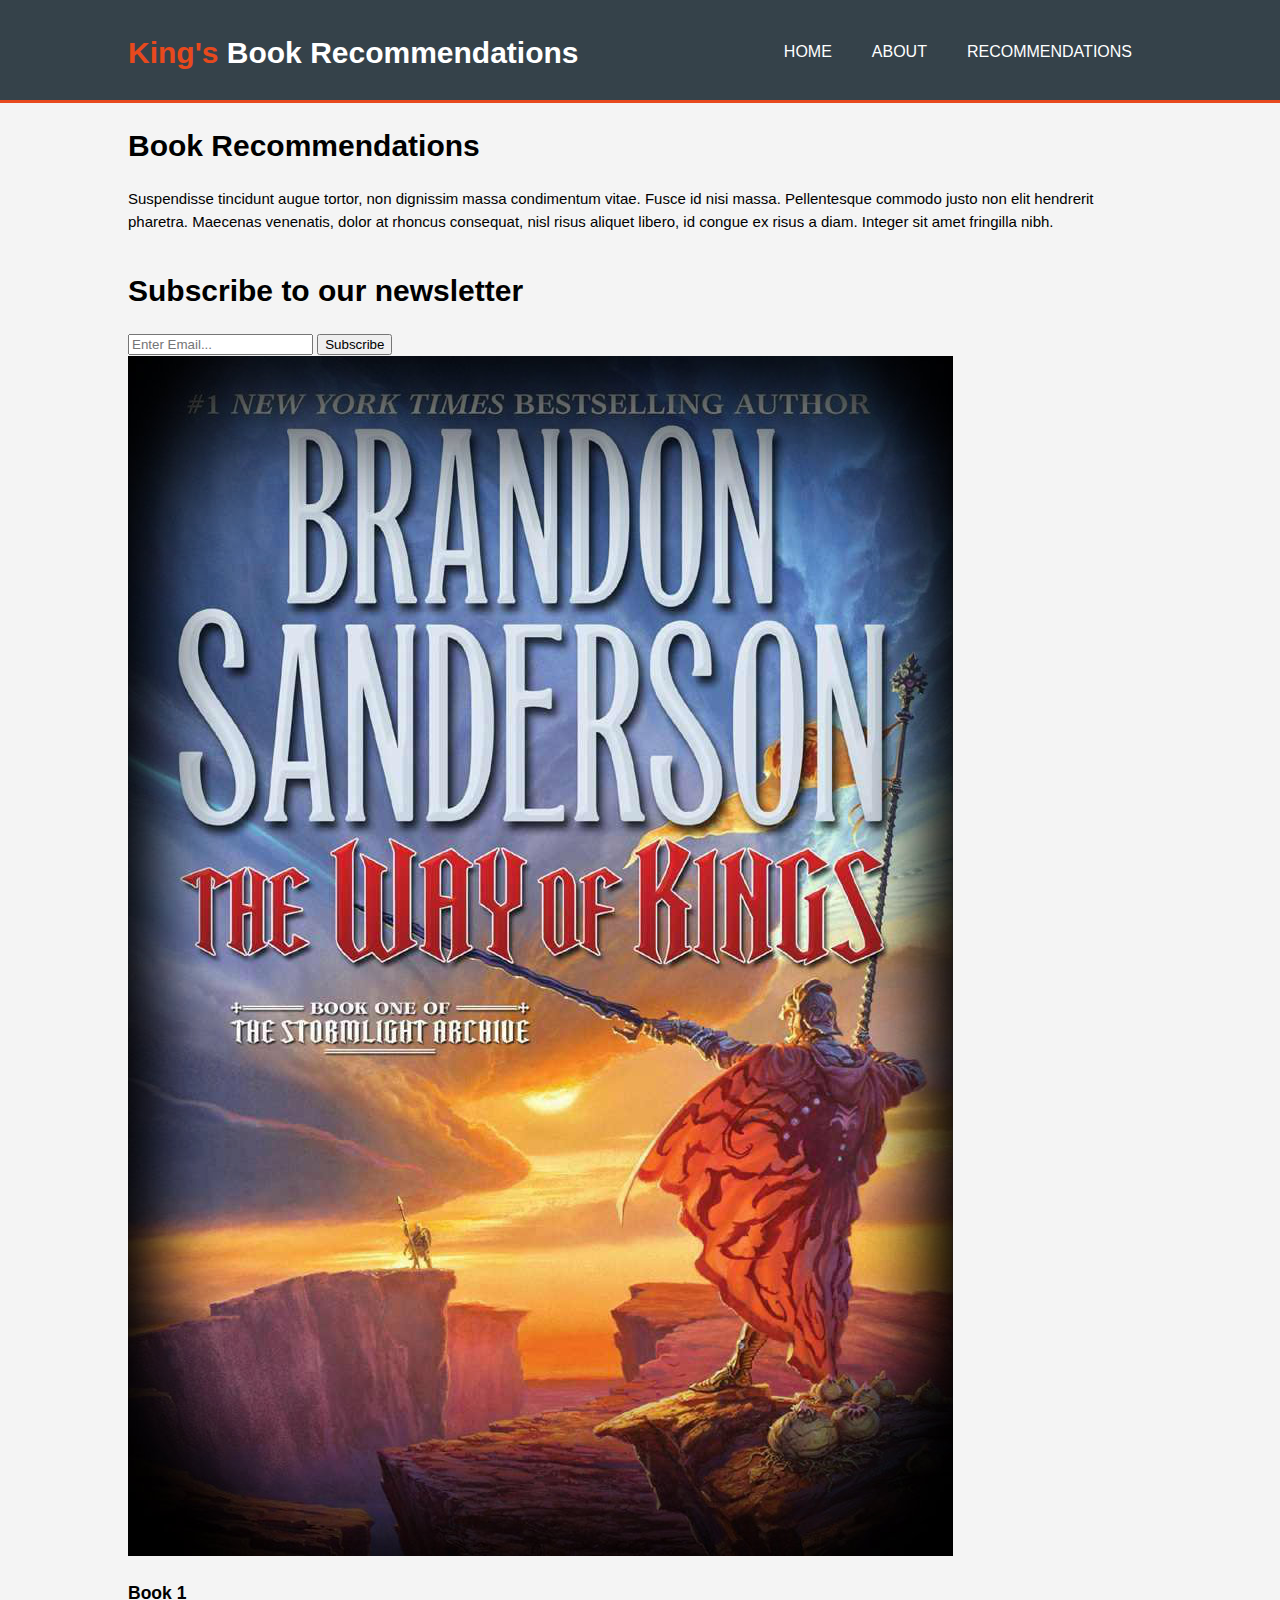
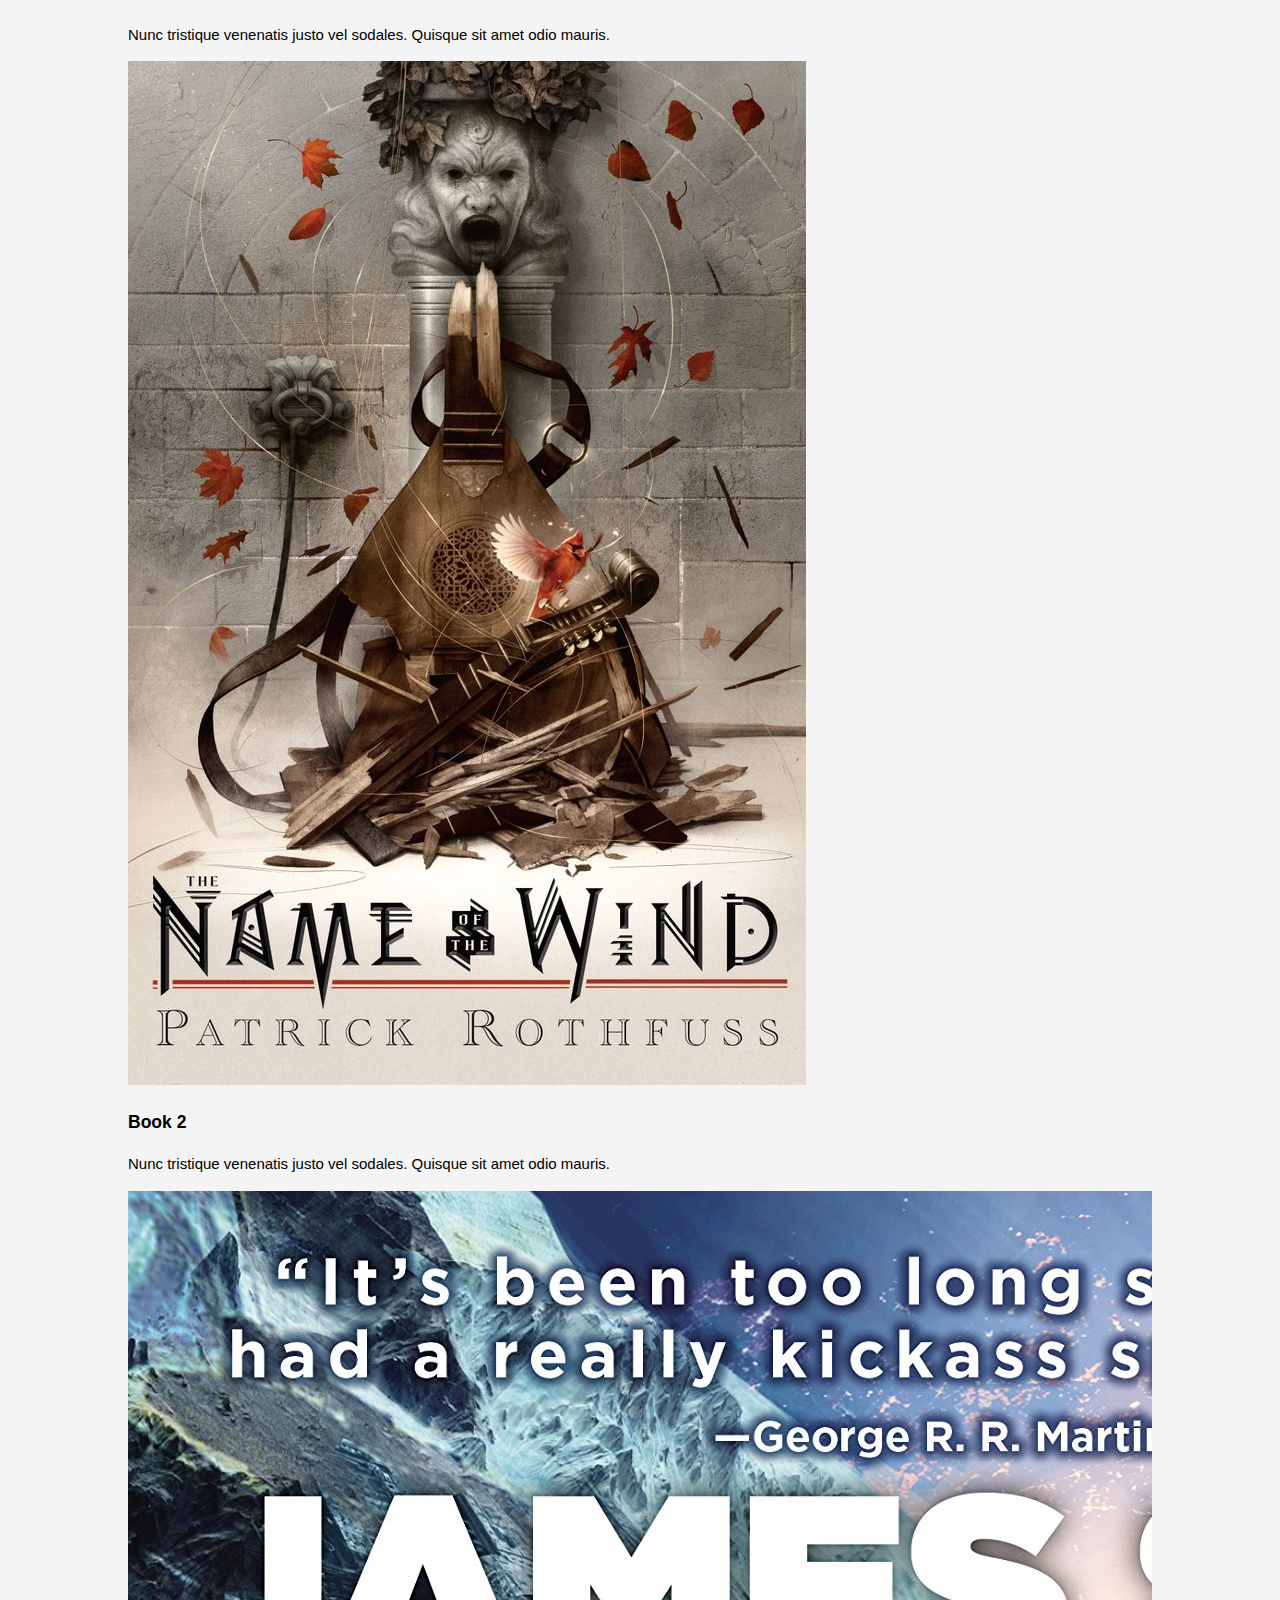
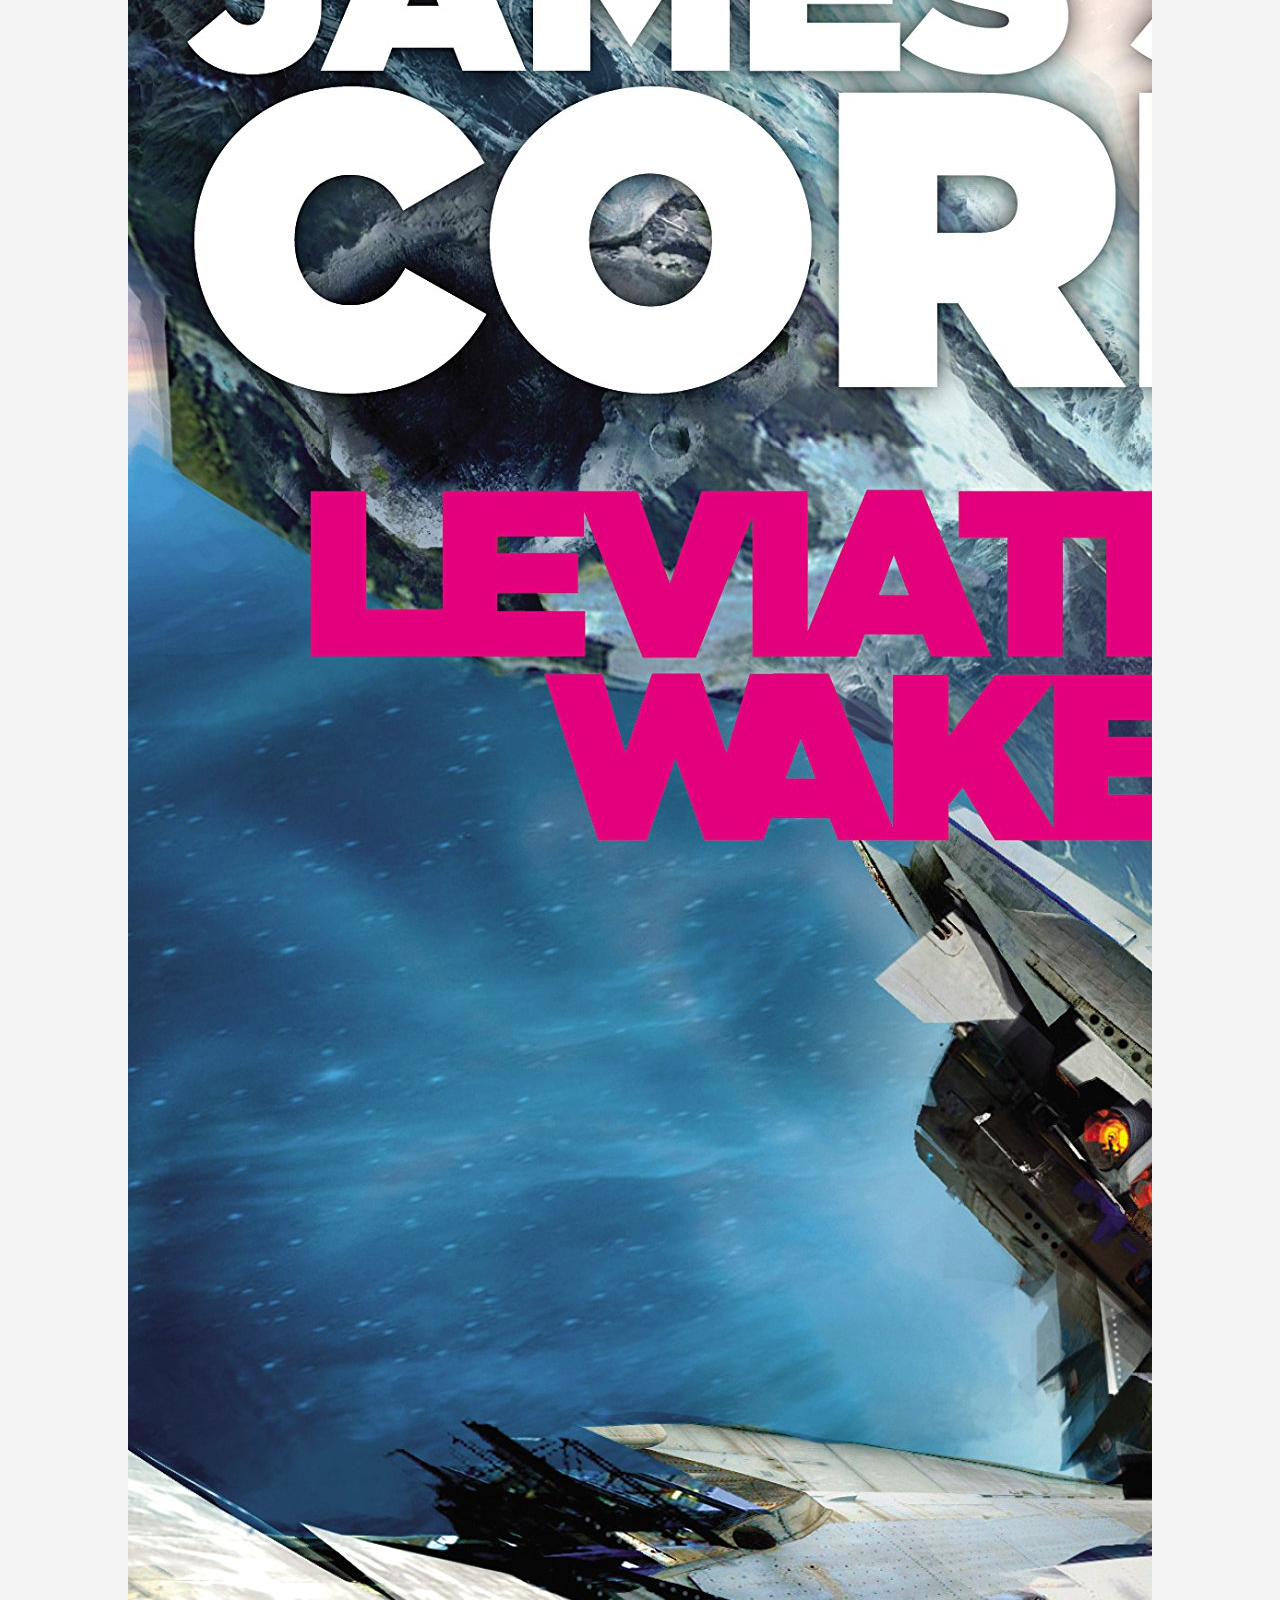
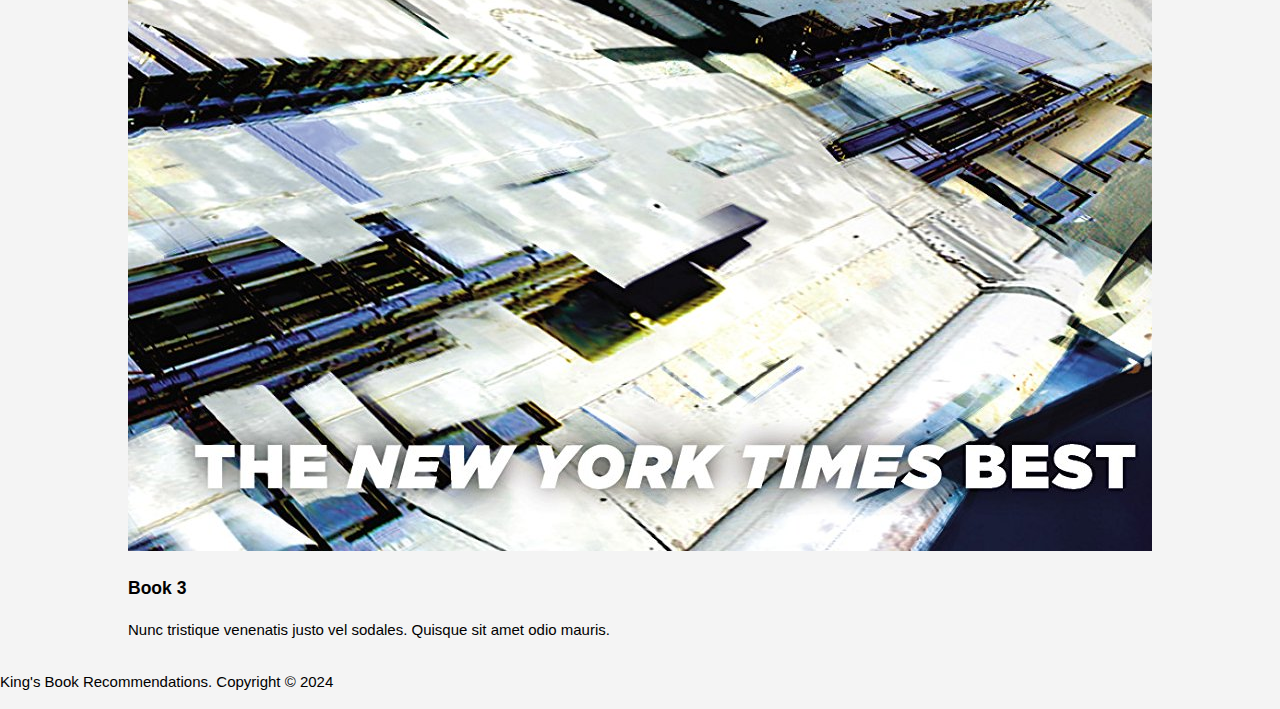
==== index.html @ 4885f13c "index header complete" ====
<!DOCTYPE html>
<html lang="en">
<head>
    <meta charset="UTF-8">
    <meta name="viewport" content="width=device-width">
    <meta name="description" content="Book recommendations curated by site creator">
    <meta name="keywords" content="book, books, library, recommendations">
    <meta name="author" content="Riley King">
    <title>King's Books | Welcome</title>
    <link rel="stylesheet" href="./css/style.css">
</head>
<body>
    <header>
        <div class="container">
            <div id="branding">
                <h1><span class="highlight">King's</span> Book Recommendations</h1>
            </div>
            <nav>
                <ul>
                    <li><a class="current" href="index.html">Home</a></li>
                    <li><a href="about.html">About</a></li>
                    <li><a href="rec.html">Recommendations</a></li>
                </ul>
            </nav>
        </div>
    </header>

    <section id="showcase">
        <div class="container">
            <h1>Book Recommendations</h1>
            <p>Suspendisse tincidunt augue tortor, non dignissim massa condimentum vitae. Fusce id nisi massa. Pellentesque commodo justo non elit hendrerit pharetra. Maecenas venenatis, dolor at rhoncus consequat, nisl risus aliquet libero, id congue ex risus a diam. Integer sit amet fringilla nibh. </p>
        </div>
    </section>

    <section id="newsletter">
        <div class="container">
            <h1>Subscribe to our newsletter</h1>
            <form>
                <input type="email" placeholder="Enter Email...">
                <button type="submit" class="button_1">Subscribe</button>
            </form>
        </div>
    </section>

    <section id="boxes">
        <div class="container">
            <div class="box">
                <img src="img/way_kings.jpeg">
                <h3>Book 1</h3>
                <p>Nunc tristique venenatis justo vel sodales. Quisque sit amet odio mauris.</p>
            </div>
            <div class="box">
                <img src="img/name_wind.jpeg">
                <h3>Book 2</h3>
                <p>Nunc tristique venenatis justo vel sodales. Quisque sit amet odio mauris.</p>
            </div>
            <div class="box">
                <img src="img/lev_wakes.jpeg">
                <h3>Book 3</h3>
                <p>Nunc tristique venenatis justo vel sodales. Quisque sit amet odio mauris.</p>
            </div>
        </div>
    </section>

    <footer>
        <p>King's Book Recommendations. Copyright &copy; 2024</p>
    </footer>
</body>
</html>
---- css/style.css ----
body{
    font: 15px/1.5 Arial, Helvetica, sans-serif;
    padding: 0;
    margin: 0;
    background-color: #f4f4f4;
}

/* Global */
.container{
    width: 80%;
    margin: auto;
    overflow: hidden;
}

ul{
    margin: 0;
    padding: 0;
}

/* Header */
header{
    background: #35424a;
    color:#ffffff;
    padding-top: 30px;
    min-height: 70px;
    border-bottom: #e8491d 3px solid;
}

header a{
    color: #ffffff;
    text-decoration: none;
    text-transform: uppercase;
    font-size: 16px;
}

header li{
    float: left;
    display: inline;
    padding: 0 20px 0 20px;
}

header #branding{
    float: left;
}

header #branding h1{
    margin: 0;
}

header nav{
    float:right;
    margin-top: 10px;
}

header .highlight, header .current a{
    color: #e8491d;
    font-weight: bold;
}

header a:hover{
    color: #cccccc;
    font-weight: bold;
}

/* Showcase */
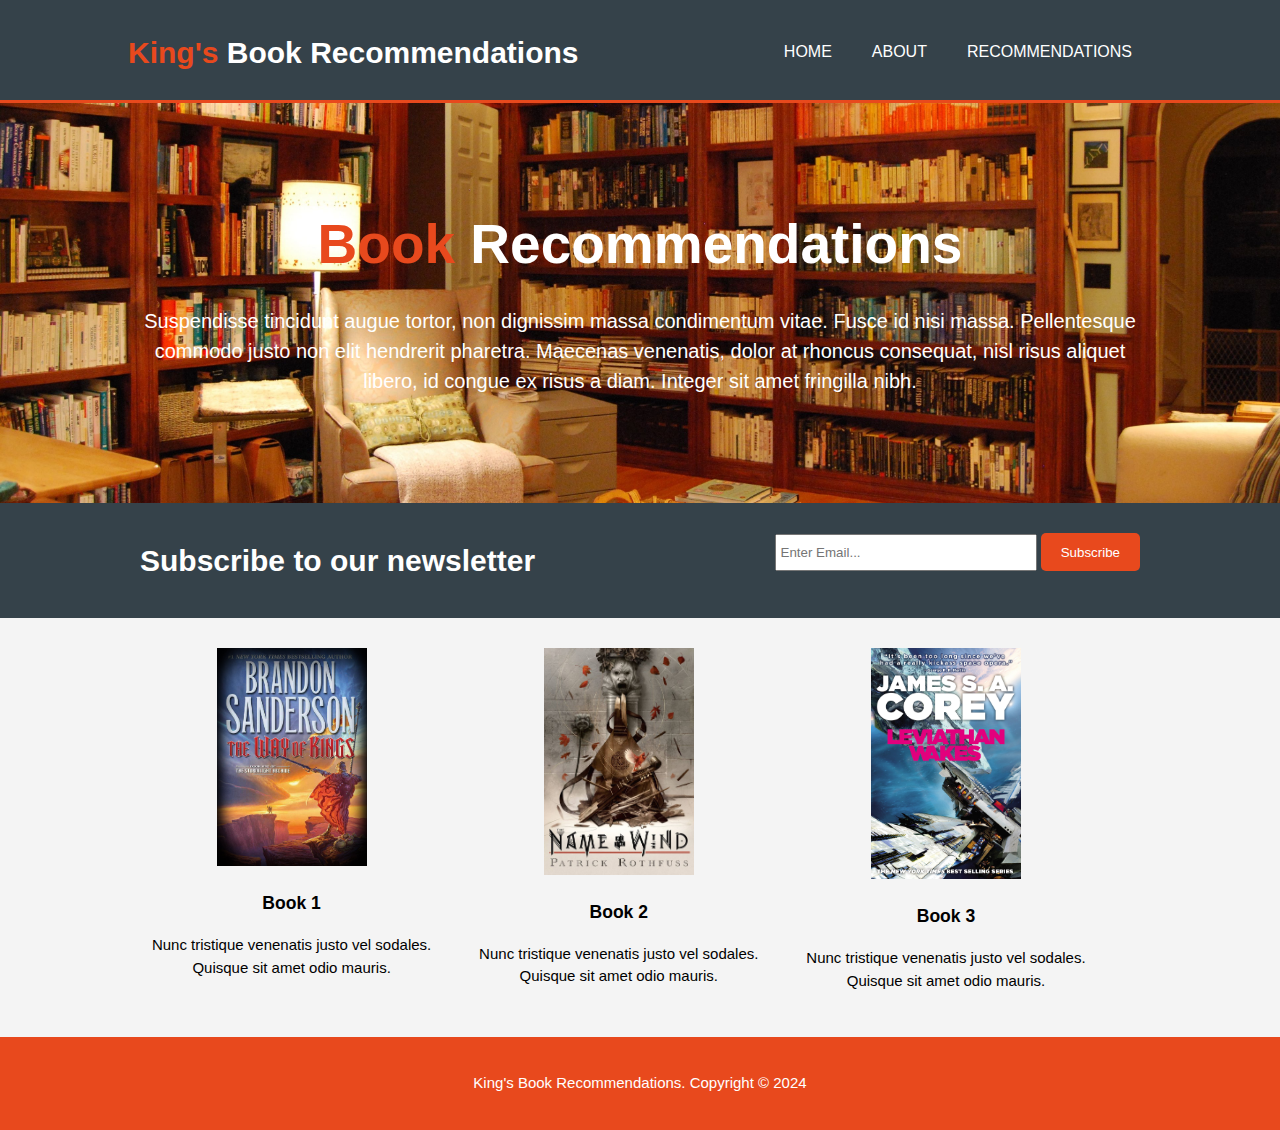
==== commit bfeab119: "index v1.0 complete" ====
--- a/index.html
+++ b/index.html
@@ -17,7 +17,7 @@
             </div>
             <nav>
                 <ul>
-                    <li><a class="current" href="index.html">Home</a></li>
+                    <li><a href="index.html" class="current">Home</a></li>
                     <li><a href="about.html">About</a></li>
                     <li><a href="rec.html">Recommendations</a></li>
                 </ul>
@@ -27,7 +27,7 @@
 
     <section id="showcase">
         <div class="container">
-            <h1>Book Recommendations</h1>
+            <h1><span>Book</span> Recommendations</h1>
             <p>Suspendisse tincidunt augue tortor, non dignissim massa condimentum vitae. Fusce id nisi massa. Pellentesque commodo justo non elit hendrerit pharetra. Maecenas venenatis, dolor at rhoncus consequat, nisl risus aliquet libero, id congue ex risus a diam. Integer sit amet fringilla nibh. </p>
         </div>
     </section>
--- a/css/style.css
+++ b/css/style.css
@@ -16,6 +16,23 @@
     margin: 0;
     padding: 0;
 }
+
+.button_1{
+    height: 38px;
+    background: #e8491d;
+    border: none;
+    padding-left: 20px;
+    padding-right: 20px;
+    color: white;
+    border-radius: 5px;
+    transition: background-color 0.3s ease;
+    cursor: pointer;
+}
+
+.button_1:hover{
+    background-color: #c73b0a;
+}
+
 
 /* Header */
 header{
@@ -63,3 +80,68 @@
 }
 
 /* Showcase */
+#showcase{
+    min-height: 400px;
+    background: #35424a url("../img/bookshelves.jpeg") no-repeat 0 -200px;
+    background-size: cover;
+    text-align: center;
+    color: #ffffff;
+}
+#showcase h1{
+    margin-top: 100px;
+    font-size: 55px;
+    margin-bottom: 10px;
+
+}
+#showcase h1 span{
+    color: #e8491d;
+}
+#showcase p{
+    font-size: 20px;
+}
+
+/* Newsletter */
+#newsletter{
+    padding: 15px;
+    color: #ffffff;
+    background-color: #35424a;
+}
+
+#newsletter h1{
+    float: left;
+}
+
+#newsletter form{
+    float: right;
+    margin-top: 15px;
+}
+
+#newsletter input[type="email"]{
+    padding: 4px;
+    height: 25px;
+    width:250px;
+}
+
+/* Boxes */
+#boxes{
+    margin-top: 20px;
+}
+#boxes .box{
+    float: left;
+    text-align: center;
+    width: 30%;
+    padding: 10px;
+}
+#boxes .box img{
+    width: 150px;
+    height: auto;
+}
+
+/* Footer */
+footer{
+    padding: 20px;
+    margin-top: 20px;
+    text-align: center;
+    color: #ffffff;
+    background-color: #e8491d;
+}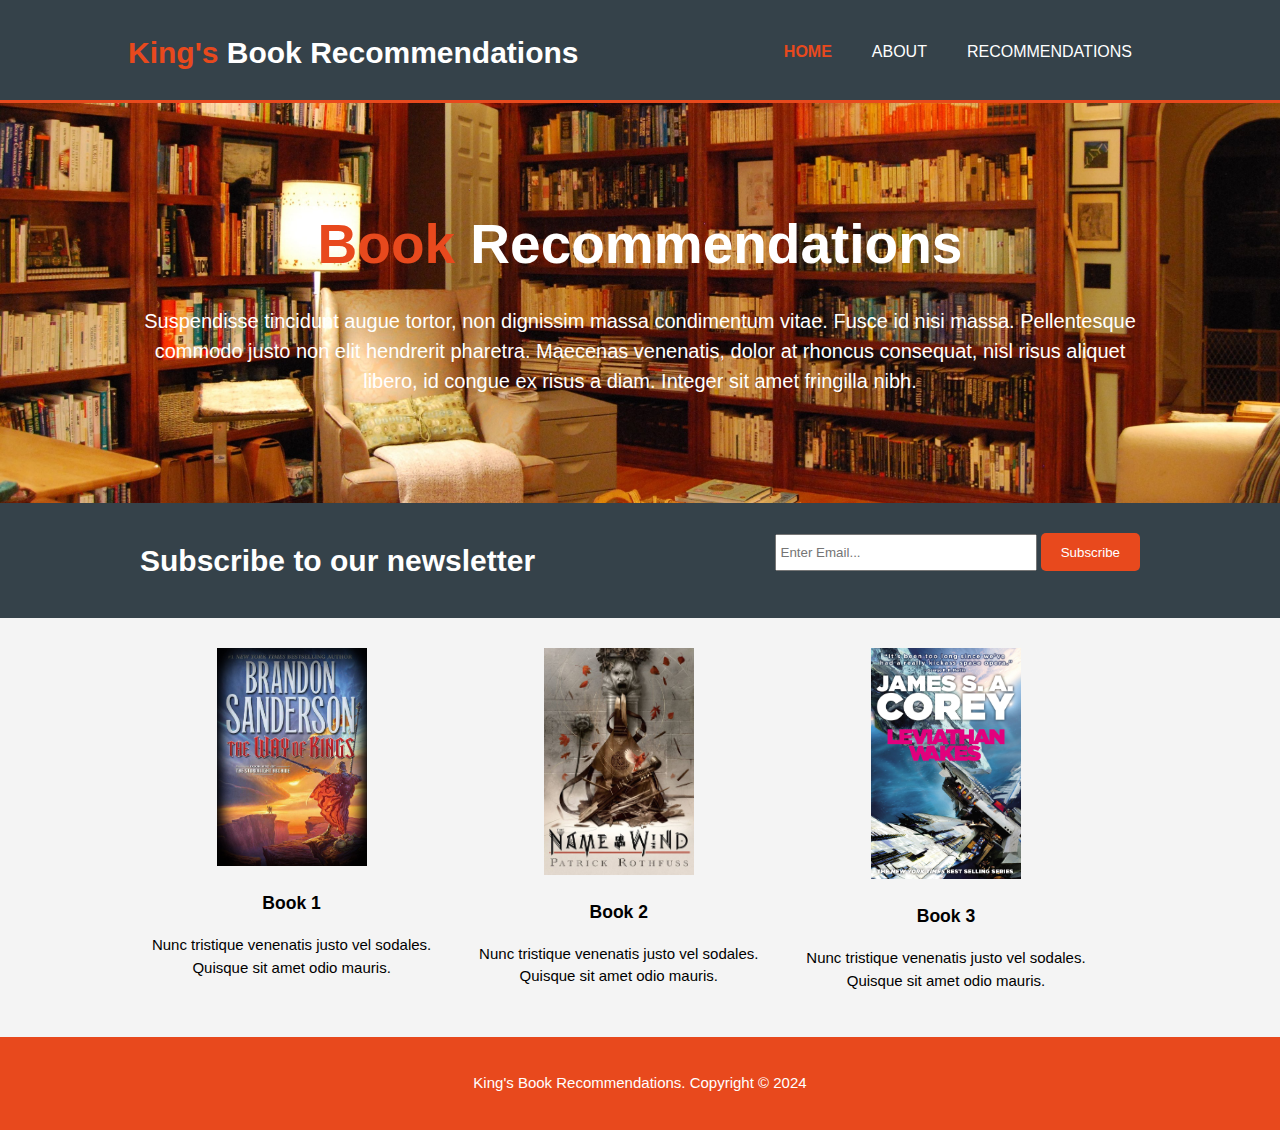
==== commit 22f6d1c2: "Video Complete" ====
--- a/index.html
+++ b/index.html
@@ -17,9 +17,9 @@
             </div>
             <nav>
                 <ul>
-                    <li><a href="index.html" class="current">Home</a></li>
+                    <li class="current"><a href="index.html">Home</a></li>
                     <li><a href="about.html">About</a></li>
-                    <li><a href="rec.html">Recommendations</a></li>
+                    <li><a href="recommendations.html">Recommendations</a></li>
                 </ul>
             </nav>
         </div>
--- a/css/style.css
+++ b/css/style.css
@@ -33,6 +33,14 @@
     background-color: #c73b0a;
 }
 
+.dark{
+    padding: 15px;
+    background: #35424a;
+    color: white;
+    margin-top: 10px;
+    margin-bottom: 10px;
+}
+
 
 /* Header */
 header{
@@ -137,6 +145,34 @@
     height: auto;
 }
 
+/* Sidebar */
+aside#sidebar{
+    float: right;
+    width: 30%;
+    margin-top: 10px;
+}
+
+aside#sidebar .quote input, aside#sidebar .quote textarea{
+    width: 90%;
+    padding: 5px;
+}
+
+/* Main-col */
+article#main-col{
+    float: left;
+    width: 60%;
+}
+
+/* Services */
+ul#services li{
+    list-style: none;
+    padding: 20px;
+    border: #cccccc solid 1px;
+    margin-bottom: 5px;
+    background: #e6e6e6;
+}
+
+
 /* Footer */
 footer{
     padding: 20px;
@@ -144,4 +180,39 @@
     text-align: center;
     color: #ffffff;
     background-color: #e8491d;
+}
+
+/* Media Queries */
+@media(max-width: 768px) {
+    header #branding,
+    header nav,
+    header nav li,
+    #newsletter h1,
+    #newsletter form,
+    #boxes .box,
+    article#main-col,
+    aside#sidebar{
+        float: none;
+        text-align: center;
+        width: 100%;
+    }
+
+    header{
+        padding-bottom: 20px;
+    }
+
+    #showcase h1{
+        margin-top: 40px;
+    }
+
+    #newsletter button, .quote button{
+        display: block;
+        width: 100%;
+    }
+
+    #newsletter form input[type="email"], .quote input, .quote textarea{
+        width: 100%;
+        margin-bottom: 5px;
+    }
+
 }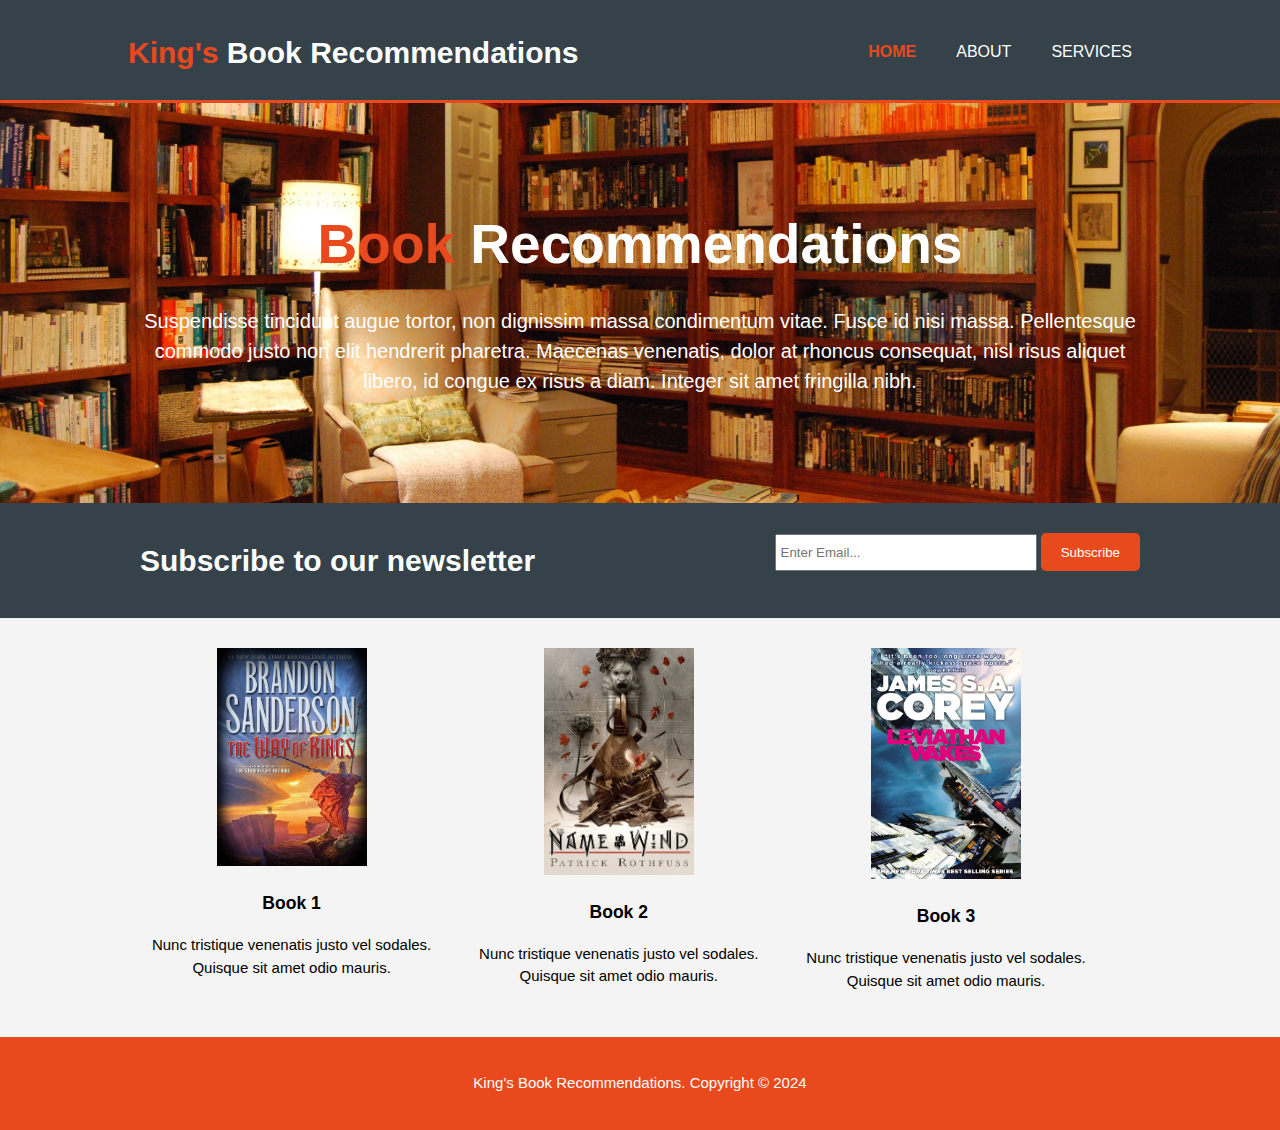
==== commit 9e0619e0: "Video Complete" ====
--- a/index.html
+++ b/index.html
@@ -19,7 +19,7 @@
                 <ul>
                     <li class="current"><a href="index.html">Home</a></li>
                     <li><a href="about.html">About</a></li>
-                    <li><a href="recommendations.html">Recommendations</a></li>
+                    <li><a href="recommendations.html">Services</a></li>
                 </ul>
             </nav>
         </div>
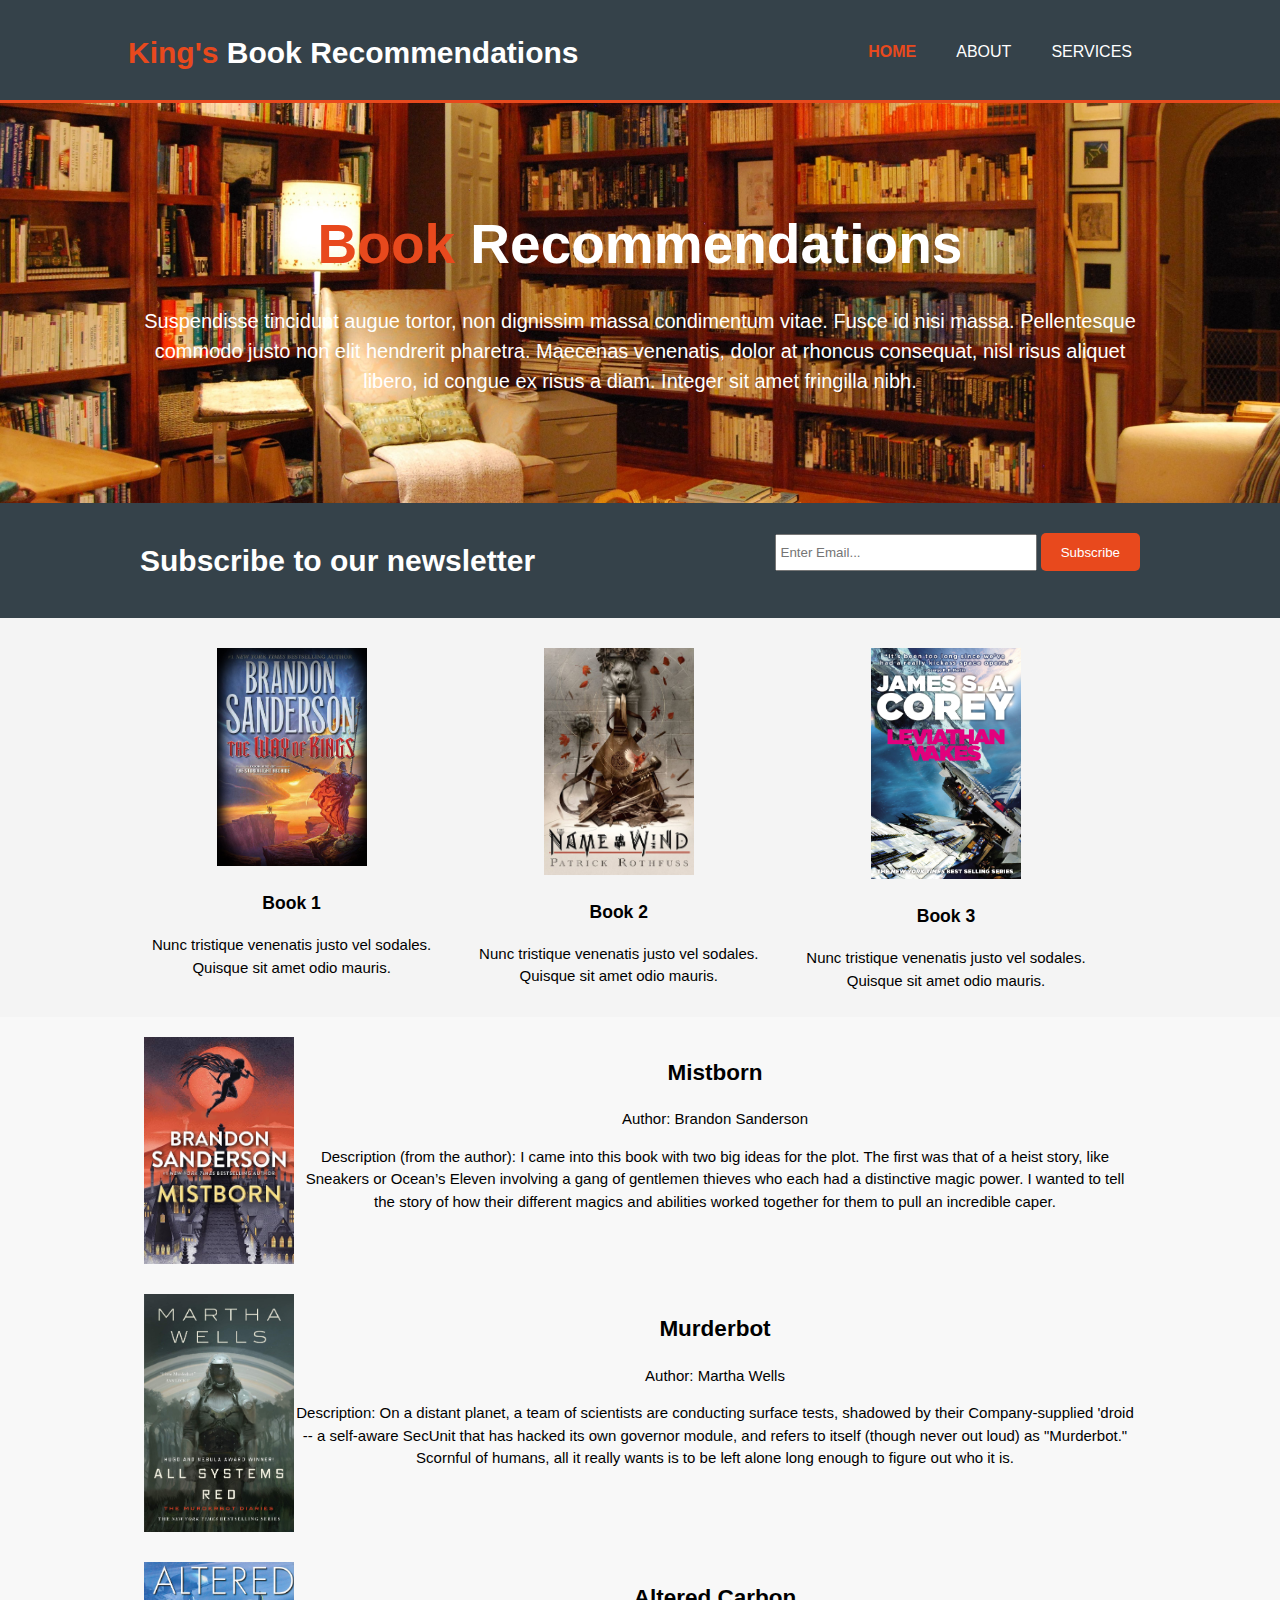
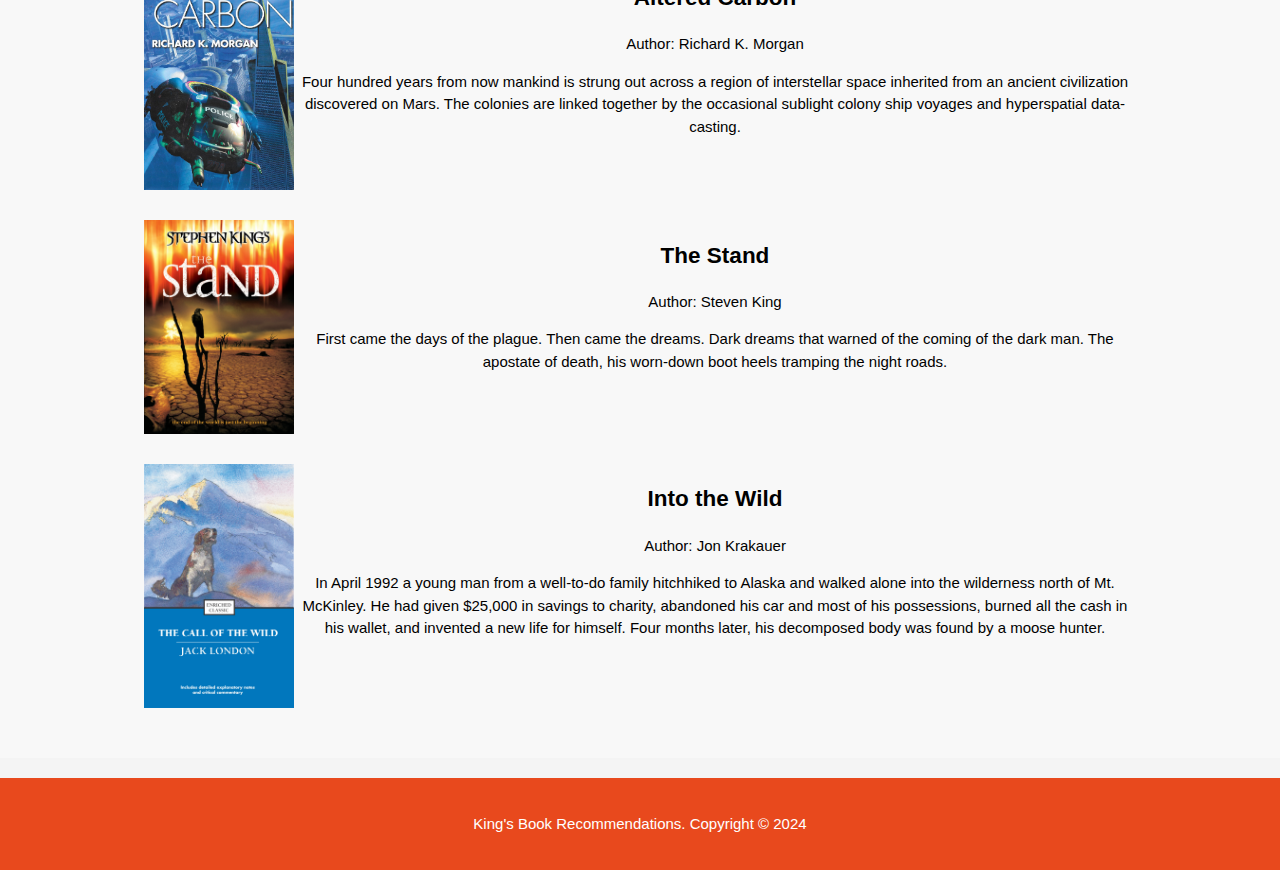
==== commit f961777e: "Added additional 5 Recs" ====
--- a/index.html
+++ b/index.html
@@ -62,6 +62,53 @@
         </div>
     </section>
 
+    <section id="recs">
+        <div class="container">
+            <ul class="book-list">
+                <li class="book-item">
+                    <img class="book-image" src="img/mistborn.jpg" alt="Book 1">
+                    <div>
+                        <h2>Mistborn</h2>
+                        <p>Author: Brandon Sanderson</p>
+                        <p>Description (from the author): I came into this book with two big ideas for the plot. The first was that of a heist story, like Sneakers or Ocean’s Eleven involving a gang of gentlemen thieves who each had a distinctive magic power. I wanted to tell the story of how their different magics and abilities worked together for them to pull an incredible caper.</p>
+                    </div>
+                </li>
+                <li class="book-item">
+                    <img class="book-image" src="img/murderbot.jpg" alt="Book 2">
+                    <div>
+                        <h2>Murderbot</h2>
+                        <p>Author: Martha Wells</p>
+                        <p>Description: On a distant planet, a team of scientists are conducting surface tests, shadowed by their Company-supplied 'droid -- a self-aware SecUnit that has hacked its own governor module, and refers to itself (though never out loud) as "Murderbot." Scornful of humans, all it really wants is to be left alone long enough to figure out who it is.</p>
+                    </div>
+                </li>
+                <li class="book-item">
+                    <img class="book-image" src="img/ac.jpg" alt="Book 3">
+                    <div>
+                        <h2>Altered Carbon</h2>
+                        <p>Author: Richard K. Morgan</p>
+                        <p>Four hundred years from now mankind is strung out across a region of interstellar space inherited from an ancient civilization discovered on Mars. The colonies are linked together by the occasional sublight colony ship voyages and hyperspatial data-casting.</p>
+                    </div>
+                </li>
+                <li class="book-item">
+                    <img class="book-image" src="img/stand.jpg" alt="Book 4">
+                    <div>
+                        <h2>The Stand</h2>
+                        <p>Author: Steven King</p>
+                        <p>First came the days of the plague. Then came the dreams. Dark dreams that warned of the coming of the dark man. The apostate of death, his worn-down boot heels tramping the night roads.</p>
+                    </div>
+                </li>
+                <li class="book-item">
+                    <img class="book-image" src="img/wild.jpg" alt="Book 5">
+                    <div>
+                        <h2 class="book-details">Into the Wild</h2>
+                        <p class="book-details">Author: Jon Krakauer</p>
+                        <p class="book-details">In April 1992 a young man from a well-to-do family hitchhiked to Alaska and walked alone into the wilderness north of Mt. McKinley. He had given $25,000 in savings to charity, abandoned his car and most of his possessions, burned all the cash in his wallet, and invented a new life for himself. Four months later, his decomposed body was found by a moose hunter.</p>
+                    </div>
+                </li>
+            </ul>
+        </div>
+    </section>
+
     <footer>
         <p>King's Book Recommendations. Copyright &copy; 2024</p>
     </footer>
--- a/css/style.css
+++ b/css/style.css
@@ -144,6 +144,33 @@
     width: 150px;
     height: auto;
 }
+/*---------------------------*/
+
+#recs {
+    padding: 20px;
+    background-color: #f8f8f8;
+}
+
+.book-list {
+    list-style-type: none;
+    text-align: center;
+}
+
+.book-item {
+    display: flex;
+    margin-bottom: 30px;
+}
+
+.book-image {
+    max-width: 150px;
+    height: auto;
+    float: left;
+}
+
+
+
+
+/*---------------------------*/
 
 /* Sidebar */
 aside#sidebar{
